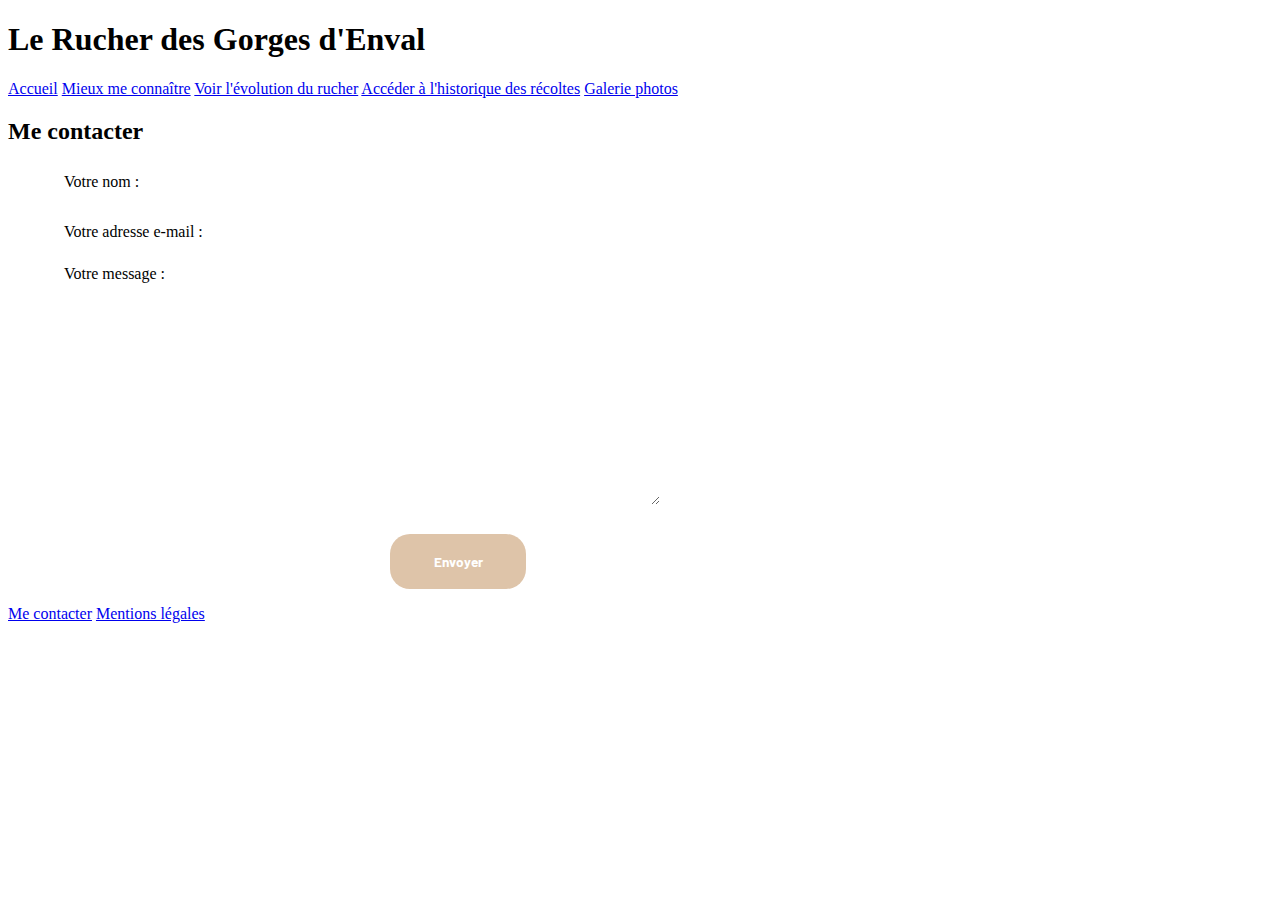
==== contact.html @ 0b01515e "nouveau dossier" ====
<!DOCTYPE html>
<html lang="fr">

<head>
    <meta charset="utf-8">
    <title>Accueil - Rucher des Gorges d'Enval</title>
    <link href="style/contact-style.css" rel="stylesheet">
    <link href="style/contact-style.css" rel="stylesheet">
    <link rel="preconnect" href="https://fonts.googleapis.com">
    <link rel="preconnect" href="https://fonts.gstatic.com" crossorigin>
    <link href="https://fonts.googleapis.com/css2?family=Barlow&family=Roboto+Slab&display=swap" rel="stylesheet">
    
</head>

<body>
   <header>
        <h1>Le Rucher des Gorges d'Enval</h1>
        <nav class="header_nav">
            <!-- Créer une bannière particulière-->
            <a class="btn-nav" href="index.html">Accueil</a>
            <a class="btn-nav" href="mieux-me-connaitre.html">Mieux me connaître</a>
            <a class="btn-nav" href="evolution-rucher.html">Voir l'évolution du rucher</a>
            <a class="btn-nav" href="historique-recoltes.html">Accéder à l'historique des récoltes</a>
            <a class="btn-nav" href="galerie-photos.html">Galerie photos</a>
        </nav>
   </header>

   <main>
        <section>
            <h2>Me contacter</h2>
            <p>
                <form> <!--Définir une action pour ce formulaire : envoi des éléments à Kevin-->
                    <ul>
                        <li>
                            <label for="nom">Votre nom : </label>
                            <input type="text" id="nom">
                        </li>
                        <li>
                            <label for="mail">Votre adresse e-mail : </label>
                            <input type="email" id="mail">
                        </li>
                        <li>
                            <label for="message">Votre message : </label>
                            <textarea id="message"></textarea>
                        </li>
                        <li>
                            <button type="submit"><b>Envoyer</b></button>
                        </li>
                    </ul>
                </form>
            </p>
        </section>
    </main>

    <footer>
        <nav class="footer_nav">
            <a class="btn-nav" href="contact.html">Me contacter</a>
            <a class="btn-nav" href="mentions-legales.html">Mentions légales</a>
       </nav>
   </footer>

</body>



</html>
---- style/contact-style.css ----
ul {
    list-style: none;
}

li {
    margin: 1em;
}

label {
    display: inline-block;
    width:11em;

}

input,textarea {
    width: 25em;
    padding: 0.5em;
    font: 1em sans-serif;
    border-style: none;
    border-radius: 20px;
}

textarea {
    height: 14em;
    vertical-align: top;
}

button {
    border-style: none;
    border-radius: 20px;
    width: 10em;
    height: 4em;
    background-color: rgb(222,196,169);
    color: white;
    font-family: "Barlow";
    font-size:85%;
    margin-top: 1em;
    margin-left: 24em;
}
---- style/contact-style.css ----
ul {
    list-style: none;
}

li {
    margin: 1em;
}

label {
    display: inline-block;
    width:11em;

}

input,textarea {
    width: 25em;
    padding: 0.5em;
    font: 1em sans-serif;
    border-style: none;
    border-radius: 20px;
}

textarea {
    height: 14em;
    vertical-align: top;
}

button {
    border-style: none;
    border-radius: 20px;
    width: 10em;
    height: 4em;
    background-color: rgb(222,196,169);
    color: white;
    font-family: "Barlow";
    font-size:85%;
    margin-top: 1em;
    margin-left: 24em;
}
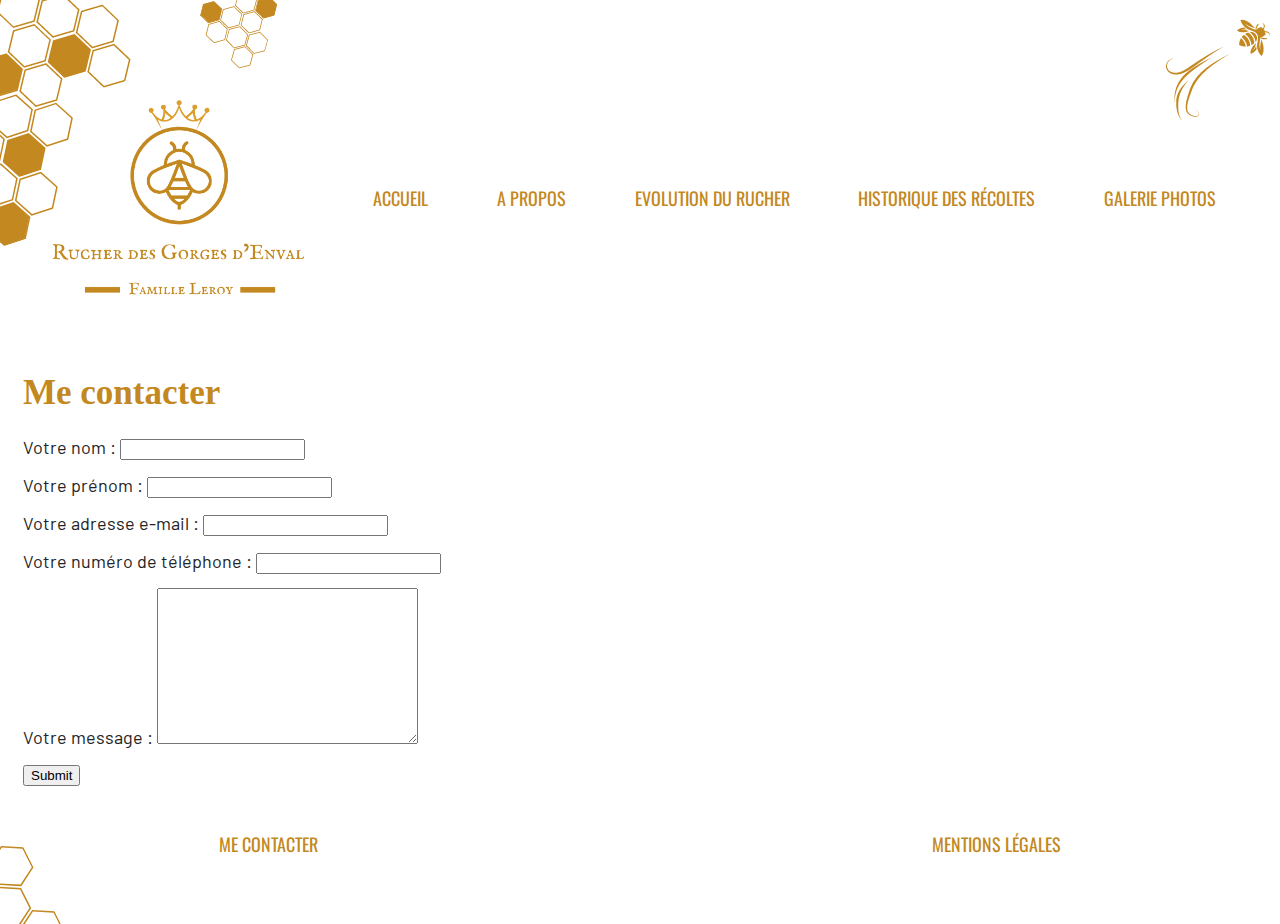
==== commit a9d7e091: "changement backgroud, font, ajout logo" ====
--- a/contact.html
+++ b/contact.html
@@ -3,50 +3,59 @@
 
 <head>
     <meta charset="utf-8">
-    <title>Accueil - Rucher des Gorges d'Enval</title>
-    <link href="style/contact-style.css" rel="stylesheet">
-    <link href="style/contact-style.css" rel="stylesheet">
+    <title>Contact - Rucher des Gorges d'Enval</title>
+    <link href="style/style.css" rel="stylesheet">
+    <link rel="stylesheet" href="style/contact-style.css">
     <link rel="preconnect" href="https://fonts.googleapis.com">
     <link rel="preconnect" href="https://fonts.gstatic.com" crossorigin>
     <link href="https://fonts.googleapis.com/css2?family=Barlow&family=Roboto+Slab&display=swap" rel="stylesheet">
+    <link href="https://fonts.googleapis.com/css2?family=IM+Fell+English+SC&family=Oswald&display=swap" rel="stylesheet">
     
 </head>
 
 <body>
    <header>
-        <h1>Le Rucher des Gorges d'Enval</h1>
+        <div>
+        <a href="index.html"><img src="images/logo_nom.png" alt=""></a>
+        </div>
         <nav class="header_nav">
             <!-- Créer une bannière particulière-->
             <a class="btn-nav" href="index.html">Accueil</a>
-            <a class="btn-nav" href="mieux-me-connaitre.html">Mieux me connaître</a>
-            <a class="btn-nav" href="evolution-rucher.html">Voir l'évolution du rucher</a>
-            <a class="btn-nav" href="historique-recoltes.html">Accéder à l'historique des récoltes</a>
+            <a class="btn-nav" href="mieux-me-connaitre.html">A propos</a>
+            <a class="btn-nav" href="evolution-rucher.html">Evolution du rucher</a>
+            <a class="btn-nav" href="historique-recoltes.html">Historique des récoltes</a>
             <a class="btn-nav" href="galerie-photos.html">Galerie photos</a>
-        </nav>
+       </nav>
    </header>
 
    <main>
         <section>
-            <h2>Me contacter</h2>
+            <h1>Me contacter</h1>
             <p>
                 <form> <!--Définir une action pour ce formulaire : envoi des éléments à Kevin-->
-                    <ul>
-                        <li>
-                            <label for="nom">Votre nom : </label>
-                            <input type="text" id="nom">
-                        </li>
-                        <li>
-                            <label for="mail">Votre adresse e-mail : </label>
-                            <input type="email" id="mail">
-                        </li>
-                        <li>
-                            <label for="message">Votre message : </label>
-                            <textarea id="message"></textarea>
-                        </li>
-                        <li>
-                            <button type="submit"><b>Envoyer</b></button>
-                        </li>
-                    </ul>
+                    <div>
+                        <label for="name">Votre nom : </label>
+                        <input type="text" id="name" required>
+                    </div>
+                    <div>
+                        <label for="firstname">Votre prénom : </label>
+                        <input type="text" id="firstname" required>
+                    </div>
+                    <div>
+                        <label for="mail">Votre adresse e-mail : </label>
+                        <input type="email" id="mail"required>
+                    </div>
+                    <div>
+                        <label for="phonenumber">Votre numéro de téléphone :</label>
+                        <input type="tel">
+                    </div>
+                    <div>
+                        <label for="message">Votre message : </label>
+                        <textarea id="message" cols="30" rows="10" required></textarea>
+                    </div>
+                    <div>
+                        <input type="submit"></input>
+                    </div>
                 </form>
             </p>
         </section>
--- a/style/style.css
+++ b/style/style.css
@@ -0,0 +1,84 @@
+body {
+    font-family: "Barlow";
+    background-image: url(../images/cellules.png);
+    background-size: auto;
+    background-repeat: no-repeat;
+    text-align: justify;
+    font-size: 18px;
+    color: #242424;
+    padding: 15px;
+}
+
+header, footer, main {
+    width: 100%;
+    margin: 40px 0;
+}
+
+header {
+    display: flex;
+    justify-content: space-around;
+    height: 30vh;
+}
+
+header img {
+    height:100%;
+    padding: 5px;
+}
+
+nav {
+    display: flex;
+    flex-direction: row;
+    justify-content: space-between;
+    align-items: center;
+    width: 70vw;
+}
+
+.btn-nav {
+    text-decoration: none;
+    color: #C38820;
+    padding: 0.5% 3%;
+    margin:0%;
+    transition: 1s;
+    text-align: start;
+    font-family: 'Oswald', sans-serif;
+    text-transform: uppercase;
+    font-size: 100%;
+    transition: 0.2s;
+}
+
+.btn-nav:hover {
+    border-bottom: 2px solid #C38820 ;
+    margin-bottom: 5px;
+}
+
+
+.btn-nav:active {
+    border-bottom: 2px solid #C38820 ;
+    margin-bottom: 5px;
+    font-weight: bold;
+}
+
+h1 {
+    color: #C38820;
+    font-family: 'IM Fell English SC', serif;
+    font-size: 35px;
+}
+
+h2{
+    color: hsla(38, 72%, 45%, 0.9); 
+    font-family: 'Oswald', sans-serif;
+}
+
+.footer_nav {
+    margin: auto;
+}
+
+@media screen and (max-width: 1200px){
+    header{height: 30%;}
+    header, nav{flex-direction: column;
+        justify-content: center;
+        align-items: center;
+        width: 100%;
+    }
+    header img{width:300px;}
+}--- a/style/contact-style.css
+++ b/style/contact-style.css
@@ -1,39 +1,6 @@
-ul {
-    list-style: none;
-}
-
-li {
-    margin: 1em;
-}
-
-label {
-    display: inline-block;
-    width:11em;
-
-}
-
-input,textarea {
-    width: 25em;
-    padding: 0.5em;
-    font: 1em sans-serif;
-    border-style: none;
-    border-radius: 20px;
-}
-
-textarea {
-    height: 14em;
-    vertical-align: top;
-}
-
-button {
-    border-style: none;
-    border-radius: 20px;
-    width: 10em;
-    height: 4em;
-    background-color: rgb(222,196,169);
-    color: white;
-    font-family: "Barlow";
-    font-size:85%;
-    margin-top: 1em;
-    margin-left: 24em;
+form {
+    height: 350px;
+    display: flex;
+    flex-direction: column;
+    justify-content: space-between;
 }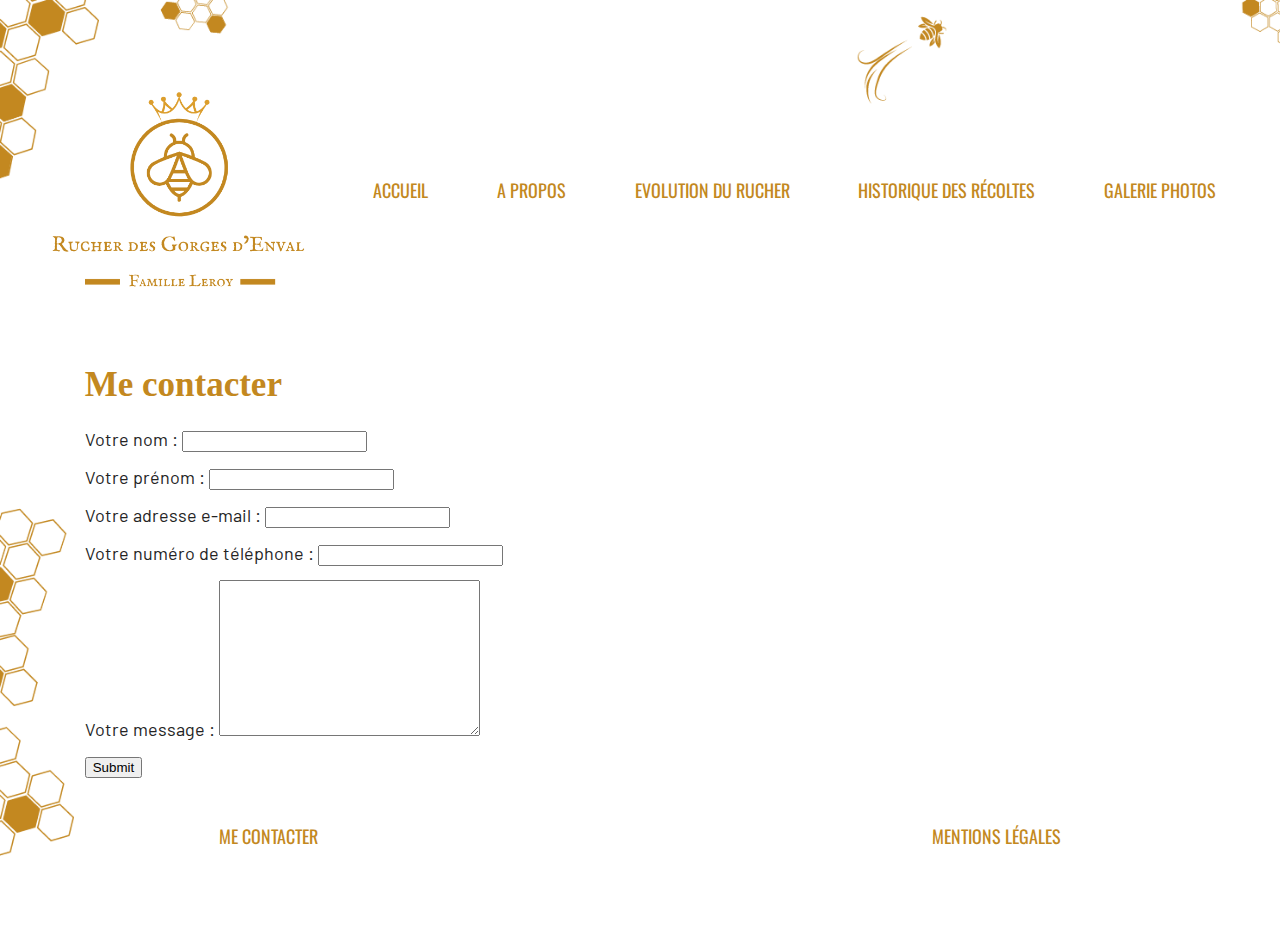
==== commit ec6f24c3: "modifs multiples" ====
--- a/contact.html
+++ b/contact.html
@@ -4,7 +4,7 @@
 <head>
     <meta charset="utf-8">
     <title>Contact - Rucher des Gorges d'Enval</title>
-    <link href="style/style.css" rel="stylesheet">
+    <link href="css/style.css" rel="stylesheet">
     <link rel="stylesheet" href="style/contact-style.css">
     <link rel="preconnect" href="https://fonts.googleapis.com">
     <link rel="preconnect" href="https://fonts.gstatic.com" crossorigin>
--- a/css/style.css
+++ b/css/style.css
@@ -0,0 +1,99 @@
+html {
+    font-family: "Barlow";
+    background-image: url(../images/cellules.png);
+    background-size: cover;
+    background-repeat: no-repeat;
+    text-align: justify;
+    font-size: 18px;
+    color: #242424;
+    padding: 15px;
+    min-height: 100vh;
+}
+
+header,
+footer {
+    width: 100%;
+    margin: 40px 0;
+}
+
+main {
+    width: 90%;
+    margin: 0 auto;
+}
+
+header {
+    display: flex;
+    justify-content: space-around;
+    height: 30vh;
+}
+
+header img {
+    height: 100%;
+    padding: 5px;
+}
+
+nav {
+    display: flex;
+    flex-direction: row;
+    justify-content: space-between;
+    align-items: center;
+    width: 70vw;
+}
+
+.btn-nav {
+    text-decoration: none;
+    color: #C38820;
+    padding: 0.5% 3%;
+    margin: 0%;
+    transition: 1s;
+    text-align: start;
+    font-family: 'Oswald', sans-serif;
+    text-transform: uppercase;
+    font-size: 100%;
+    transition: 0.2s;
+}
+
+.btn-nav:hover {
+    border-bottom: 2px solid #C38820;
+    margin-bottom: 5px;
+}
+
+
+.btn-nav:active {
+    border-bottom: 2px solid #C38820;
+    margin-bottom: 5px;
+    font-weight: bold;
+}
+
+h1 {
+    color: #C38820;
+    font-family: 'IM Fell English SC', serif;
+    font-size: 35px;
+}
+
+h2 {
+    color: hsla(38, 72%, 45%, 0.9);
+    font-family: 'Oswald', sans-serif;
+}
+
+.footer_nav {
+    margin: auto;
+}
+
+@media screen and (max-width: 1200px) {
+    header {
+        height: 30%;
+    }
+
+    header,
+    nav {
+        flex-direction: column;
+        justify-content: center;
+        align-items: center;
+        width: 100%;
+    }
+
+    header img {
+        width: 300px;
+    }
+}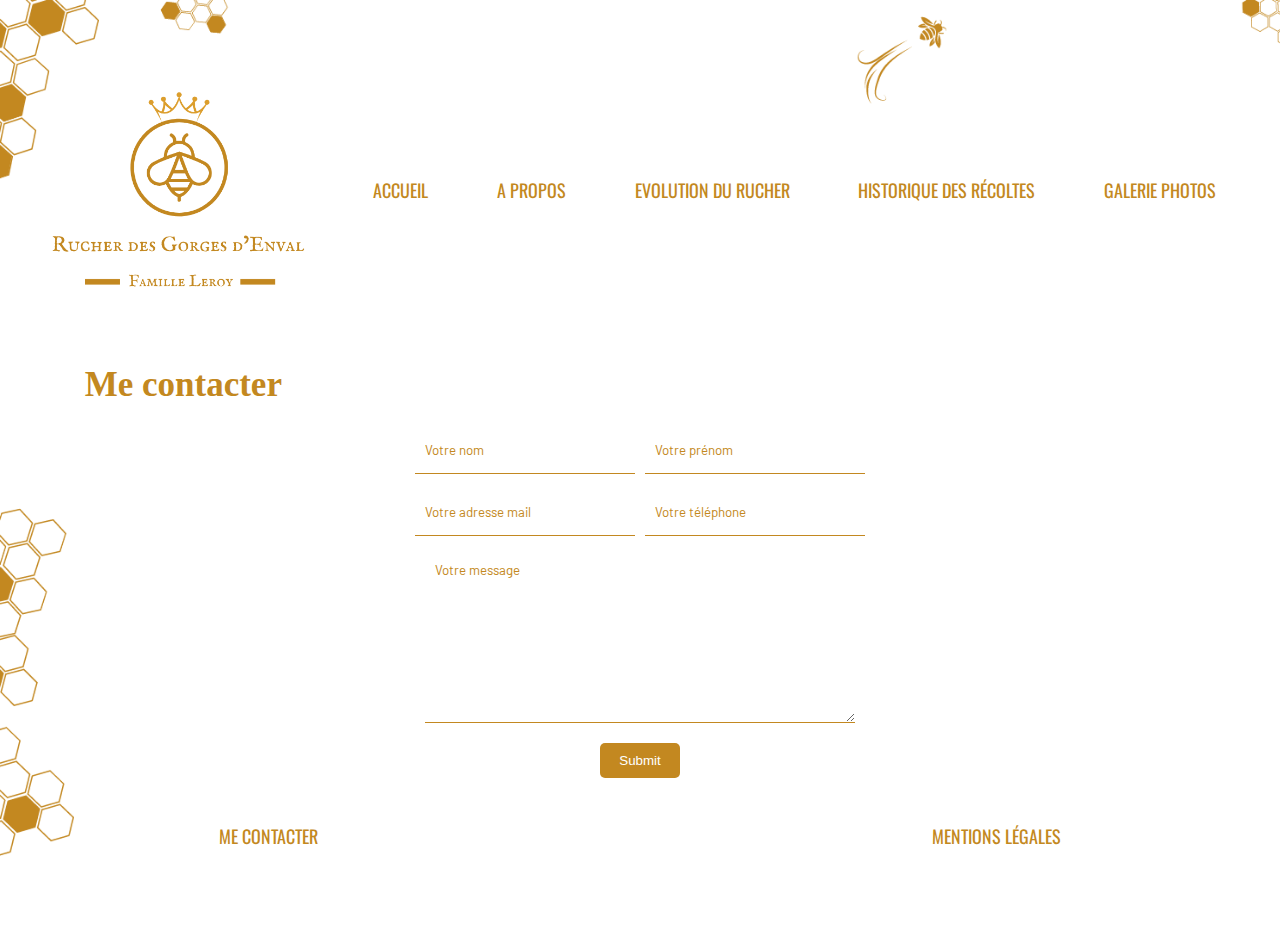
==== commit f283db26: "Modif formulaire contact" ====
--- a/contact.html
+++ b/contact.html
@@ -5,7 +5,7 @@
     <meta charset="utf-8">
     <title>Contact - Rucher des Gorges d'Enval</title>
     <link href="css/style.css" rel="stylesheet">
-    <link rel="stylesheet" href="style/contact-style.css">
+    <link rel="stylesheet" href="css/contact-style.css">
     <link rel="preconnect" href="https://fonts.googleapis.com">
     <link rel="preconnect" href="https://fonts.gstatic.com" crossorigin>
     <link href="https://fonts.googleapis.com/css2?family=Barlow&family=Roboto+Slab&display=swap" rel="stylesheet">
@@ -32,26 +32,17 @@
         <section>
             <h1>Me contacter</h1>
             <p>
-                <form> <!--Définir une action pour ce formulaire : envoi des éléments à Kevin-->
-                    <div>
-                        <label for="name">Votre nom : </label>
-                        <input type="text" id="name" required>
+                <form action="mailto:" method="post"> <!--Définir une action pour ce formulaire : envoi des éléments à Kevin-->
+                    <div class="form_line">
+                        <input type="text" id="name" name="name" placeholder="Votre nom" required>
+                        <input type="text" id="firstname" name="firstname" placeholder="Votre prénom" required>
+                    </div>
+                    <div class="form_line">
+                        <input type="email" id="mail" name="mail" placeholder="Votre adresse mail" required>
+                        <input type="tel" name="tel" placeholder="Votre téléphone">
                     </div>
                     <div>
-                        <label for="firstname">Votre prénom : </label>
-                        <input type="text" id="firstname" required>
-                    </div>
-                    <div>
-                        <label for="mail">Votre adresse e-mail : </label>
-                        <input type="email" id="mail"required>
-                    </div>
-                    <div>
-                        <label for="phonenumber">Votre numéro de téléphone :</label>
-                        <input type="tel">
-                    </div>
-                    <div>
-                        <label for="message">Votre message : </label>
-                        <textarea id="message" cols="30" rows="10" required></textarea>
+                        <textarea id="message" name="message" cols="30" rows="10" placeholder="Votre message" required></textarea>
                     </div>
                     <div>
                         <input type="submit"></input>
--- a/css/style.css
+++ b/css/style.css
@@ -81,6 +81,15 @@
 }
 
 @media screen and (max-width: 1200px) {
+    html {
+        background-image: url(../images/cellules-mobile.png);
+        background-size: contain;
+        background-repeat: repeat;
+        font-size: 30px;
+    }
+    h1 {
+        font-size: 40px;
+    }
     header {
         height: 30%;
     }
@@ -92,6 +101,9 @@
         align-items: center;
         width: 100%;
     }
+    .btn-nav {
+        font-size: 33px;
+    }
 
     header img {
         width: 300px;
--- a/css/contact-style.css
+++ b/css/contact-style.css
@@ -0,0 +1,49 @@
+form {
+    height: 350px;
+    display: flex;
+    flex-direction: column;
+    justify-content: space-between;
+    align-items: center;
+}
+
+.form_line {
+    display: flex;
+    flex-direction: row;
+    gap: 10px;
+}
+
+input[type=text], input[type=email], input[type=tel] {
+    width: 200px;
+    height: 25px;
+    padding: 10px;
+    border: none;
+    border-bottom: #C38820 1px solid;
+}
+
+input[type=text]:focus, input[type=email]:focus, input[type=tel]:focus, textarea:focus {
+    outline: none;
+    border: none;
+    border-bottom: black 1px solid;
+}
+
+textarea {
+    width: 410px;
+    padding: 10px;
+    border:none;
+    border-bottom: #C38820 1px solid;
+
+}
+
+input[type=submit] {
+    width: 80px;
+    padding: 10px;
+    background-color: #C38820;
+    color: white;
+    border: none;
+    border-radius: 5px;
+}
+
+::placeholder {
+    color: #C38820;
+    font-family: "Barlow";
+}